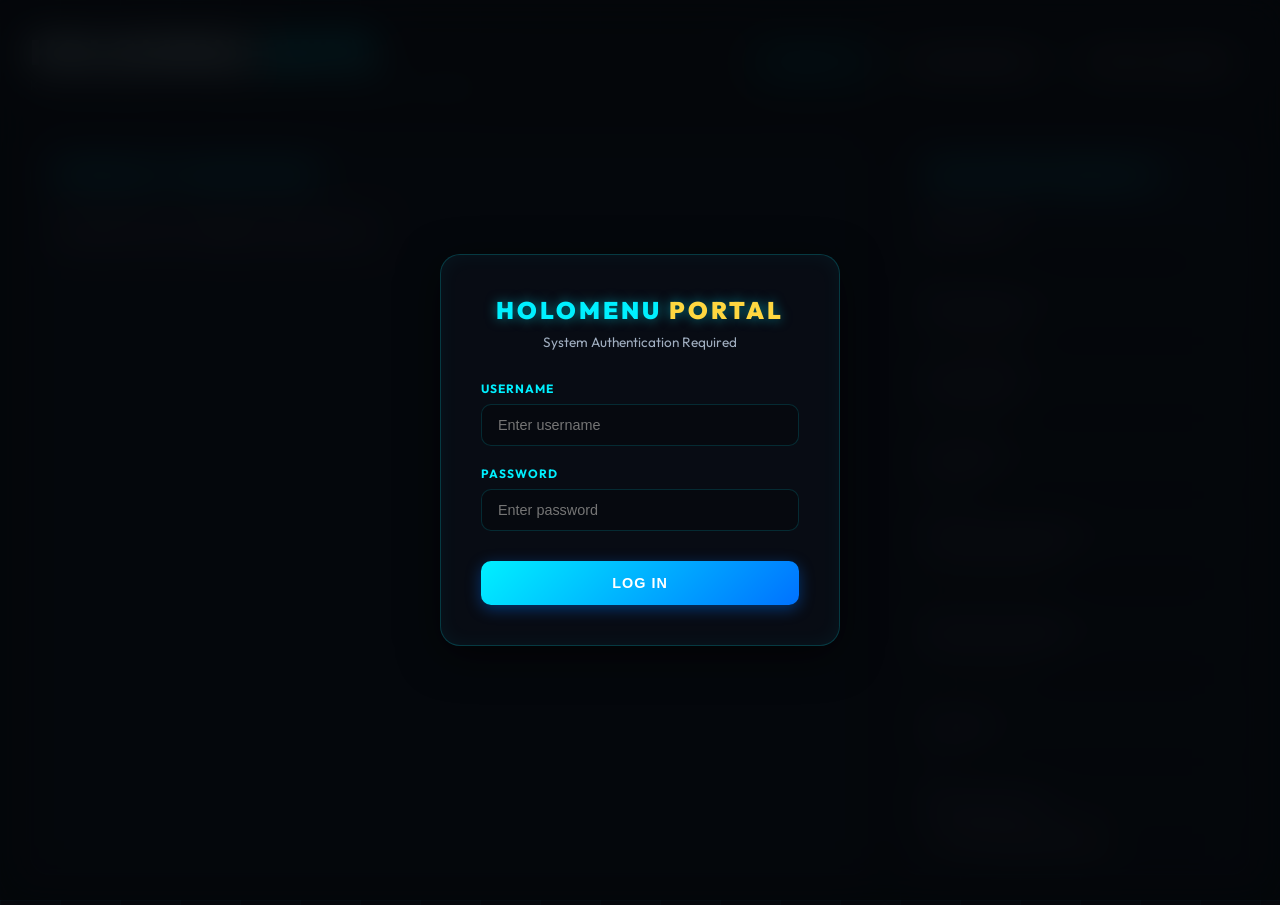
==== admin.html @ d1d3268e "Part B: Split gesture_engine.py into modular gesture_engine package" ====
<!DOCTYPE html>
<html lang="en">

<head>
    <meta charset="UTF-8">
    <meta name="viewport" content="width=device-width, initial-scale=1.0">
    <title>HoloMenu Full Admin Suite</title>
    <link rel="preconnect" href="https://fonts.googleapis.com">
    <link rel="preconnect" href="https://fonts.gstatic.com" crossorigin>
    <link href="https://fonts.googleapis.com/css2?family=Outfit:wght@300;400;600;700;900&display=swap" rel="stylesheet">
    <link rel="stylesheet" href="nav.css">
    <style>
        :root {
            --bg-dark: #07090e;
            --bg-panel: rgba(16, 22, 35, 0.7);
            --border-color: rgba(0, 240, 255, 0.15);
            --glow-blue: #00f0ff;
            --glow-green: #00ff66;
            --glow-orange: #ff9900;
            --glow-pink: #ff0077;
            --font-family: 'Outfit', sans-serif;
        }

        * {
            box-sizing: border-box;
            margin: 0;
            padding: 0;
        }

        body {
            background-color: var(--bg-dark);
            background-image:
                linear-gradient(to right, rgba(0, 240, 255, 0.02) 1px, transparent 1px),
                linear-gradient(to bottom, rgba(0, 240, 255, 0.02) 1px, transparent 1px);
            background-size: 60px 60px;
            color: #ffffff;
            font-family: var(--font-family);
            min-height: 100vh;
            display: flex;
            flex-direction: column;
            padding: 30px;
        }

        header {
            display: flex;
            justify-content: space-between;
            align-items: center;
            margin-bottom: 25px;
            border-bottom: 1px solid var(--border-color);
            padding-bottom: 15px;
        }

        .brand {
            display: flex;
            flex-direction: column;
        }

        .brand-h1 {
            font-size: 2.2rem;
            font-weight: 900;
            letter-spacing: 2px;
            text-transform: uppercase;
            text-shadow: 0 0 15px rgba(0, 240, 255, 0.4);
        }

        .brand-h1 span {
            color: var(--glow-blue);
        }

        .brand-sub {
            font-size: 0.85rem;
            color: #718096;
            letter-spacing: 3px;
            text-transform: uppercase;
            margin-top: 2px;
        }

        /* Tab Navbar */
        .admin-nav {
            display: flex;
            gap: 15px;
        }

        .tab-btn {
            background: rgba(255, 255, 255, 0.03);
            border: 1px solid rgba(255, 255, 255, 0.1);
            color: #cbd5e0;
            padding: 10px 20px;
            border-radius: 12px;
            font-weight: 700;
            font-size: 0.9rem;
            cursor: pointer;
            text-transform: uppercase;
            letter-spacing: 1px;
            transition: all 0.2s;
        }

        .tab-btn:hover {
            border-color: var(--glow-blue);
            color: #fff;
        }

        .tab-btn.active {
            background: rgba(0, 240, 255, 0.06);
            border-color: var(--glow-blue);
            color: var(--glow-blue);
            box-shadow: 0 0 15px rgba(0, 240, 255, 0.15);
        }

        /* Main Tab Panels Container */
        .tab-content {
            display: none;
            flex: 1;
        }

        .tab-content.active {
            display: grid;
        }

        /* Subgrid templates for panels */
        #tab-products {
            grid-template-columns: 1fr 350px;
            gap: 30px;
        }

        #tab-departments {
            grid-template-columns: 1fr 350px;
            gap: 30px;
        }

        #tab-orders {
            grid-template-columns: 1fr;
        }

        #tab-analytics {
            grid-template-columns: 1fr;
            gap: 30px;
        }

        /* Panels styles */
        .catalog-panel,
        .editor-panel,
        .full-width-panel {
            background: var(--bg-panel);
            backdrop-filter: blur(10px);
            border: 1px solid var(--border-color);
            border-radius: 20px;
            padding: 25px;
            box-shadow: 0 8px 32px 0 rgba(0, 0, 0, 0.3);
            display: flex;
            flex-direction: column;
            gap: 20px;
            overflow-y: auto;
            max-height: calc(100vh - 160px);
        }

        .panel-title {
            font-size: 1.4rem;
            font-weight: 800;
            text-transform: uppercase;
            color: var(--glow-blue);
            letter-spacing: 1px;
            border-bottom: 1px solid rgba(255, 255, 255, 0.05);
            padding-bottom: 10px;
            display: flex;
            justify-content: space-between;
            align-items: center;
        }

        /* General forms */
        .form-group {
            display: flex;
            flex-direction: column;
            gap: 6px;
            margin-bottom: 15px;
        }

        .form-group label {
            font-size: 0.8rem;
            text-transform: uppercase;
            color: #a0aec0;
            font-weight: 600;
        }

        .form-group input,
        .form-group textarea,
        .form-group select {
            background: rgba(0, 0, 0, 0.4);
            border: 1px solid rgba(255, 255, 255, 0.1);
            border-radius: 8px;
            color: #fff;
            padding: 10px 12px;
            font-family: inherit;
            font-size: 0.9rem;
            outline: none;
            transition: border-color 0.2s;
        }

        .form-group input:focus,
        .form-group textarea:focus,
        .form-group select:focus {
            border-color: var(--glow-blue);
        }

        .submit-btn {
            background: var(--glow-blue);
            color: #000;
            font-weight: 800;
            padding: 12px;
            border: none;
            border-radius: 8px;
            cursor: pointer;
            text-transform: uppercase;
            letter-spacing: 0.5px;
            width: 100%;
            margin-top: 10px;
            transition: all 0.2s;
        }

        .submit-btn:hover {
            box-shadow: 0 0 15px var(--glow-blue);
            transform: translateY(-1px);
        }

        .cancel-edit-btn {
            background: transparent;
            border: 1px solid rgba(255, 255, 255, 0.2);
            color: #fff;
            padding: 10px;
            border-radius: 8px;
            cursor: pointer;
            width: 100%;
            margin-top: 10px;
            font-size: 0.85rem;
        }

        .cancel-edit-btn:hover {
            background: rgba(255, 255, 255, 0.05);
        }

        /* Tables */
        .admin-table {
            width: 100%;
            border-collapse: collapse;
            background: rgba(255, 255, 255, 0.01);
            border-radius: 12px;
            overflow: hidden;
        }

        .admin-table th,
        .admin-table td {
            padding: 12px 18px;
            text-align: left;
            border-bottom: 1px solid rgba(255, 255, 255, 0.05);
        }

        .admin-table th {
            background: rgba(255, 255, 255, 0.03);
            font-size: 0.85rem;
            text-transform: uppercase;
            color: #a0aec0;
            letter-spacing: 1px;
        }

        .admin-table tbody tr:hover {
            background: rgba(255, 255, 255, 0.02);
        }

        /* UI components */
        .product-info-cell {
            display: flex;
            align-items: center;
            gap: 12px;
        }

        .product-img {
            width: 45px;
            height: 45px;
            border-radius: 8px;
            object-fit: cover;
            background: #000;
            border: 1px solid rgba(255, 255, 255, 0.1);
        }

        .product-names {
            display: flex;
            flex-direction: column;
        }

        .name-en {
            font-weight: 600;
            font-size: 0.95rem;
        }

        .name-ar {
            font-size: 0.8rem;
            color: #718096;
        }

        .price-value {
            font-weight: 700;
            color: var(--glow-green);
        }

        /* Switch toggle styling */
        .switch {
            position: relative;
            display: inline-block;
            width: 44px;
            height: 22px;
        }

        .switch input {
            opacity: 0;
            width: 0;
            height: 0;
        }

        .slider {
            position: absolute;
            cursor: pointer;
            top: 0;
            left: 0;
            right: 0;
            bottom: 0;
            background-color: #2d3748;
            transition: .3s;
            border-radius: 34px;
        }

        .slider:before {
            position: absolute;
            content: "";
            height: 16px;
            width: 16px;
            left: 3px;
            bottom: 3px;
            background-color: white;
            transition: .3s;
            border-radius: 50%;
        }

        input:checked+.slider {
            background-color: var(--glow-green);
        }

        input:checked+.slider:before {
            transform: translateX(22px);
        }

        .action-links {
            display: flex;
            gap: 12px;
        }

        .action-link {
            background: none;
            border: none;
            font-weight: bold;
            cursor: pointer;
            font-size: 0.85rem;
            text-transform: uppercase;
            padding: 0;
        }

        .link-edit {
            color: var(--glow-blue);
        }

        .link-edit:hover {
            text-shadow: 0 0 8px rgba(0, 240, 255, 0.4);
        }

        .link-del {
            color: var(--glow-pink);
        }

        .link-del:hover {
            text-shadow: 0 0 8px rgba(255, 0, 119, 0.4);
        }

        /* KPI Cards container */
        .kpi-container {
            display: grid;
            grid-template-columns: repeat(4, 1fr);
            gap: 20px;
        }

        .kpi-card {
            background: rgba(255, 255, 255, 0.02);
            border: 1px solid var(--border-color);
            border-radius: 16px;
            padding: 20px;
            display: flex;
            flex-direction: column;
            gap: 8px;
        }

        .kpi-label {
            font-size: 0.8rem;
            text-transform: uppercase;
            color: #a0aec0;
            letter-spacing: 1px;
        }

        .kpi-value {
            font-size: 1.8rem;
            font-weight: 800;
            color: #fff;
        }

        .color-blue {
            color: var(--glow-blue);
        }

        .color-green {
            color: var(--glow-green);
        }

        .color-orange {
            color: var(--glow-orange);
        }

        .color-pink {
            color: var(--glow-pink);
        }

        .dept-section h3 {
            font-size: 1.1rem;
            font-weight: bold;
            color: #cbd5e0;
            border-left: 3px solid var(--glow-blue);
            padding-left: 10px;
            margin-bottom: 12px;
            text-transform: uppercase;
        }

        /* Orders detail line items */
        .audit-items-list {
            list-style: none;
            padding: 5px 15px;
            display: flex;
            flex-direction: column;
            gap: 4px;
            font-size: 0.85rem;
            background: rgba(0, 0, 0, 0.2);
            border-radius: 8px;
            margin-top: 5px;
        }

        .audit-item-row {
            display: flex;
            justify-content: space-between;
            color: #a0aec0;
        }

        /* Scrollbar */
        ::-webkit-scrollbar {
            width: 6px;
        }

        ::-webkit-scrollbar-track {
            background: transparent;
        }

        ::-webkit-scrollbar-thumb {
            background: rgba(255, 255, 255, 0.1);
            border-radius: 3px;
        }

        ::-webkit-scrollbar-thumb:hover {
            background: rgba(255, 255, 255, 0.2);
        }
    </style>
</head>

<body>

    <header>
        <div class="brand">
            <h1 class="brand-h1">HoloMenu <span>Suite</span></h1>
            <div class="brand-sub">Kiosk Control, Inventory & Auditing Center</div>
        </div>

        <!-- Tab navigation -->
        <nav class="admin-nav">
            <button class="tab-btn active" onclick="switchTab('products')">Products</button>
            <button class="tab-btn" onclick="switchTab('departments')">Departments</button>
            <button class="tab-btn" onclick="switchTab('analytics')">Stats & Charts</button>
        </nav>
    </header>

    <!-- ════════════════════════════════════════════════════════════
       TAB 1: PRODUCTS INVENTORY
       ════════════════════════════════════════════════════════════ -->
    <main class="tab-content active" id="tab-products">
        <!-- Left panel: Catalog lists -->
        <section class="catalog-panel">
            <div class="panel-title">Product Inventory</div>
            <div id="product-catalog-sections">
                <!-- Rendered dynamically -->
            </div>
        </section>

        <!-- Right panel: Product form -->
        <aside class="editor-panel">
            <h3 class="panel-title" id="prod-editor-title">Add New Product</h3>
            <form id="product-form">
                <input type="hidden" id="edit-product-id" value="">

                <div class="form-group">
                    <label for="prod-category">Department</label>
                    <select id="prod-category" required>
                        <!-- Loaded dynamically -->
                    </select>
                </div>

                <div class="form-group">
                    <label for="prod-name-en">Name (English)</label>
                    <input type="text" id="prod-name-en" placeholder="Classic Burger" required>
                </div>

                <div class="form-group">
                    <label for="prod-name-ar">Name (Arabic)</label>
                    <input type="text" id="prod-name-ar" placeholder="برجر كلاسيك" required>
                </div>

                <div class="form-group">
                    <label for="prod-price">Price (EGP)</label>
                    <input type="number" step="0.01" id="prod-price" placeholder="0.00" required>
                </div>

                <div class="form-group">
                    <label for="prod-desc-en">Description (English)</label>
                    <textarea id="prod-desc-en" rows="2" placeholder="Detail description..."></textarea>
                </div>

                <div class="form-group">
                    <label for="prod-desc-ar">Description (Arabic)</label>
                    <textarea id="prod-desc-ar" rows="2" placeholder="الوصف بالعربية..."></textarea>
                </div>

                <div class="form-group">
                    <label for="prod-calories">Calories</label>
                    <input type="number" id="prod-calories" placeholder="0">
                </div>

                <div class="form-group">
                    <label for="prod-img">Image Asset Path</label>
                    <input type="text" id="prod-img" value="assets/images/burger.png">
                </div>

                <div class="form-group">
                    <label for="prod-ingredients">Ingredients (Comma separated)</label>
                    <input type="text" id="prod-ingredients" placeholder="Beef Patty, Cheese">
                </div>

                <div class="form-group">
                    <label for="prod-allergens">Allergens (Comma separated)</label>
                    <input type="text" id="prod-allergens" placeholder="Gluten, Dairy">
                </div>

                <button type="submit" class="submit-btn" id="prod-submit-btn">Save Product</button>
                <button type="button" class="cancel-edit-btn" id="prod-cancel-btn" style="display:none;">Cancel
                    Edit</button>
            </form>
        </aside>
    </main>

    <!-- ════════════════════════════════════════════════════════════
       TAB 2: DEPARTMENTS CONTROL
       ════════════════════════════════════════════════════════════ -->
    <main class="tab-content" id="tab-departments">
        <!-- Left panel: Departments list -->
        <section class="catalog-panel">
            <div class="panel-title">Kiosk Departments</div>
            <table class="admin-table">
                <thead>
                    <tr>
                        <th>Name (English)</th>
                        <th>Name (Arabic)</th>
                        <th>Display Order</th>
                        <th>Status</th>
                        <th>Actions</th>
                    </tr>
                </thead>
                <tbody id="dept-table-body">
                    <!-- Rendered dynamically -->
                </tbody>
            </table>
        </section>

        <!-- Right panel: Department form -->
        <aside class="editor-panel">
            <h3 class="panel-title" id="dept-editor-title">Add Department</h3>
            <form id="department-form">
                <input type="hidden" id="edit-dept-id" value="">

                <div class="form-group">
                    <label for="dept-name-en">Name (English)</label>
                    <input type="text" id="dept-name-en" placeholder="e.g. Burgers" required>
                </div>

                <div class="form-group">
                    <label for="dept-name-ar">Name (Arabic)</label>
                    <input type="text" id="dept-name-ar" placeholder="e.g. برجر" required>
                </div>

                <div class="form-group">
                    <label for="dept-order">Display Sequence</label>
                    <input type="number" id="dept-order" value="0" required>
                </div>

                <div class="form-group" style="flex-direction:row; align-items:center; gap:10px; margin-top:8px;">
                    <input type="checkbox" id="dept-active" checked style="width:20px; height:20px;">
                    <label for="dept-active">Active Visibility</label>
                </div>

                <button type="submit" class="submit-btn" id="dept-submit-btn">Save Department</button>
                <button type="button" class="cancel-edit-btn" id="dept-cancel-btn" style="display:none;">Cancel
                    Edit</button>
            </form>
        </aside>
    </main>



    <!-- ════════════════════════════════════════════════════════════
       TAB 4: ANALYTICS REPORT
       ════════════════════════════════════════════════════════════ -->
    <main class="tab-content" id="tab-analytics">
        <!-- Top Row: stats summary KPI boxes -->
        <div class="kpi-container">
            <div class="kpi-card">
                <span class="kpi-label">Completed Revenue</span>
                <span id="kpi-revenue" class="kpi-value color-green">0.00 EGP</span>
            </div>
            <div class="kpi-card">
                <span class="kpi-label">Average Ticket Size</span>
                <span id="kpi-avg-ticket" class="kpi-value color-blue">0.00 EGP</span>
            </div>
            <div class="kpi-card">
                <span class="kpi-label">Completed Orders</span>
                <span id="kpi-completed" class="kpi-value color-green">0</span>
            </div>
            <div class="kpi-card">
                <span class="kpi-label">Cancelled / Incomplete</span>
                <span id="kpi-cancelled" class="kpi-value color-pink">0</span>
            </div>
        </div>

        <!-- Analytics Detail Breakdowns -->
        <div style="display:grid; grid-template-columns: 1fr 1fr; gap:30px;">
            <!-- Section A: Popular Items -->
            <section class="catalog-panel" style="max-height: 400px;">
                <div class="panel-title">Popular Ordered Products</div>
                <table class="admin-table">
                    <thead>
                        <tr>
                            <th>Item Name</th>
                            <th>Orders Count</th>
                            <th>Total Qty Sold</th>
                        </tr>
                    </thead>
                    <tbody id="analytics-popular-body">
                        <!-- Loaded dynamically -->
                    </tbody>
                </table>
            </section>

            <!-- Section B: Interactions summary events -->
            <section class="catalog-panel" style="max-height: 400px;">
                <div class="panel-title">Kiosk Gesture Interactions</div>
                <table class="admin-table">
                    <thead>
                        <tr>
                            <th>Interaction Action</th>
                            <th>Times Performed</th>
                        </tr>
                    </thead>
                    <tbody id="analytics-events-body">
                        <!-- Loaded dynamically -->
                    </tbody>
                </table>
            </section>
        </div>
    </main>

    <script>
        const API_BASE = 'http://127.0.0.1:8081/api';
        let departments = [];
        let products = [];
        let historicalOrders = [];

        // Switch Tabs controller
        function switchTab(tabId) {
            document.querySelectorAll('.tab-btn').forEach(btn => btn.classList.remove('active'));
            document.querySelectorAll('.tab-content').forEach(content => content.classList.remove('active'));

            // Mark clicked tab as active
            const clickedBtn = Array.from(document.querySelectorAll('.tab-btn')).find(b => b.textContent.toLowerCase().includes(tabId.substr(0, 4)));
            if (clickedBtn) clickedBtn.classList.add('active');

            const targetContent = document.getElementById(`tab-${tabId}`);
            if (targetContent) targetContent.classList.add('active');

            // Bootstrapping queries per tab
            if (tabId === 'products') loadProducts();
            if (tabId === 'departments') loadDepartmentsList();
            if (tabId === 'orders') loadOrderHistory();
            if (tabId === 'analytics') loadAnalyticsStats();
        }

        async function loadConfig() {
            try {
                const resDept = await fetch(`${API_BASE}/departments`);
                departments = await resDept.json();

                // Populate select list in product editor
                const select = document.getElementById('prod-category');
                select.innerHTML = departments.map(d => `<option value="${d.id}">${d.name_en}</option>`).join('');
            } catch (err) {
                console.error('API failed to connect during load config:', err);
            }
        }

        // --- Tab 1: Products Handler ---
        async function loadProducts() {
            const container = document.getElementById('product-catalog-sections');
            container.innerHTML = '<div>Loading products...</div>';
            products = [];

            try {
                let htmlList = '';
                for (const dept of departments) {
                    const res = await fetch(`${API_BASE}/departments/${dept.id}/products`);
                    const items = await res.json();
                    if (!items || items.length === 0) continue;

                    products.push(...items);

                    let rows = items.map(p => `
            <tr>
              <td>
                <div class="product-info-cell">
                  <img class="product-img" src="${p.media_path || 'https://picsum.photos/50'}" onerror="this.src='https://picsum.photos/50/50'" />
                  <div class="product-names">
                    <span class="name-en">${p.name_en}</span>
                    <span class="name-ar">${p.name_ar}</span>
                  </div>
                </div>
              </td>
              <td><span class="price-value">${p.price} EGP</span></td>
              <td>${p.calories || 0}</td>
              <td>
                <label class="switch">
                  <input type="checkbox" ${p.available ? 'checked' : ''} onchange="toggleProductAvailability(${p.id}, this.checked)">
                  <span class="slider"></span>
                </label>
              </td>
              <td>
                <div class="action-links">
                  <button class="action-link link-edit" onclick="initiateProductEdit(${p.id})">Edit</button>
                  <button class="action-link link-del" onclick="deleteProduct(${p.id})">Del</button>
                </div>
              </td>
            </tr>
          `).join('');

                    htmlList += `
            <div class="dept-section" style="margin-bottom:20px;">
              <h3>${dept.name_en} (${dept.name_ar})</h3>
              <table class="admin-table">
                <thead>
                  <tr>
                    <th>Product</th>
                    <th>Price</th>
                    <th>Calories</th>
                    <th>Available</th>
                    <th>Actions</th>
                  </tr>
                </thead>
                <tbody>${rows}</tbody>
              </table>
            </div>
          `;
                }
                container.innerHTML = htmlList || '<div>No product items in database. Add new ones!</div>';
            } catch (err) {
                container.innerHTML = '<div style="color:var(--glow-pink)">Error loading products.</div>';
            }
        }

        async function toggleProductAvailability(id, checked) {
            const prod = products.find(p => p.id === id);
            if (!prod) return;

            const payload = {
                department_id: prod.department_id,
                name_en: prod.name_en,
                name_ar: prod.name_ar,
                description_en: prod.description_en,
                description_ar: prod.description_ar,
                price: parseFloat(prod.price),
                currency: prod.currency || 'EGP',
                ingredients: Array.isArray(prod.ingredients) ? prod.ingredients : [],
                calories: prod.calories || 0,
                allergens: Array.isArray(prod.allergens) ? prod.allergens : [],
                media_type: prod.media_type || 'image',
                media_path: prod.media_path,
                thumbnail_path: prod.thumbnail_path,
                available: checked,
                featured: prod.featured,
                qr_order_url: prod.qr_order_url
            };

            try {
                await fetch(`${API_BASE}/products/${id}`, {
                    method: 'PUT',
                    headers: { 'Content-Type': 'application/json' },
                    body: JSON.stringify(payload)
                });
            } catch (e) { console.error('Failed to toggle product availability:', e); }
        }

        function initiateProductEdit(id) {
            const p = products.find(prod => prod.id === id);
            if (!p) return;

            document.getElementById('edit-product-id').value = p.id;
            document.getElementById('prod-editor-title').textContent = 'Edit Product';
            document.getElementById('prod-category').value = p.department_id;
            document.getElementById('prod-name-en').value = p.name_en;
            document.getElementById('prod-name-ar').value = p.name_ar;
            document.getElementById('prod-price').value = p.price;
            document.getElementById('prod-desc-en').value = p.description_en || '';
            document.getElementById('prod-desc-ar').value = p.description_ar || '';
            document.getElementById('prod-calories').value = p.calories || 0;
            document.getElementById('prod-img').value = p.media_path || '';
            document.getElementById('prod-ingredients').value = Array.isArray(p.ingredients) ? p.ingredients.join(', ') : '';
            document.getElementById('prod-allergens').value = Array.isArray(p.allergens) ? p.allergens.join(', ') : '';

            document.getElementById('prod-cancel-btn').style.display = 'block';
            document.getElementById('prod-submit-btn').textContent = 'Update Product';
            document.getElementById('prod-submit-btn').style.background = 'var(--glow-green)';
        }

        function resetProductForm() {
            document.getElementById('product-form').reset();
            document.getElementById('edit-product-id').value = '';
            document.getElementById('prod-editor-title').textContent = 'Add New Product';
            document.getElementById('prod-cancel-btn').style.display = 'none';
            document.getElementById('prod-submit-btn').textContent = 'Save Product';
            document.getElementById('prod-submit-btn').style.background = 'var(--glow-blue)';
        }

        document.getElementById('prod-cancel-btn').addEventListener('click', resetProductForm);

        document.getElementById('product-form').addEventListener('submit', async (e) => {
            e.preventDefault();
            const id = document.getElementById('edit-product-id').value;
            const payload = {
                department_id: parseInt(document.getElementById('prod-category').value),
                name_en: document.getElementById('prod-name-en').value,
                name_ar: document.getElementById('prod-name-ar').value,
                price: parseFloat(document.getElementById('prod-price').value),
                description_en: document.getElementById('prod-desc-en').value,
                description_ar: document.getElementById('prod-desc-ar').value,
                calories: parseInt(document.getElementById('prod-calories').value) || 0,
                media_path: document.getElementById('prod-img').value,
                ingredients: document.getElementById('prod-ingredients').value.split(',').map(s => s.trim()).filter(Boolean),
                allergens: document.getElementById('prod-allergens').value.split(',').map(s => s.trim()).filter(Boolean),
                currency: 'EGP',
                media_type: 'image',
                available: true,
                featured: false,
                qr_order_url: `https://example.com/order/${Math.random().toString(36).substr(2, 9)}`
            };

            try {
                const url = id ? `${API_BASE}/products/${id}` : `${API_BASE}/products`;
                const method = id ? 'PUT' : 'POST';
                const res = await fetch(url, {
                    method,
                    headers: { 'Content-Type': 'application/json' },
                    body: JSON.stringify(payload)
                });
                if (res.ok) {
                    resetProductForm();
                    loadProducts();
                }
            } catch (err) { console.error('Failed saving product:', err); }
        });

        async function deleteProduct(id) {
            if (!confirm('Hide this product from the menu catalog?')) return;
            try {
                await fetch(`${API_BASE}/products/${id}`, { method: 'DELETE' });
                loadProducts();
            } catch (e) { console.error(e); }
        }

        // --- Tab 2: Departments Handler ---
        async function loadDepartmentsList() {
            const tbody = document.getElementById('dept-table-body');
            tbody.innerHTML = '<tr><td colspan="5">Loading departments...</td></tr>';
            try {
                const res = await fetch(`${API_BASE}/departments`);
                departments = await res.json();

                tbody.innerHTML = departments.map(d => `
          <tr>
            <td><strong>${d.name_en}</strong></td>
            <td><strong>${d.name_ar}</strong></td>
            <td>${d.display_order}</td>
            <td>
              <span style="color: ${d.active ? 'var(--glow-green)' : 'var(--glow-pink)'}; font-weight: bold;">
                ${d.active ? 'ACTIVE' : 'INACTIVE'}
              </span>
            </td>
            <td>
              <div class="action-links">
                <button class="action-link link-edit" onclick="initiateDeptEdit(${d.id})">Edit</button>
                <button class="action-link link-del" onclick="deleteDepartment(${d.id})">Del</button>
              </div>
            </td>
          </tr>
        `).join('');
            } catch (err) {
                tbody.innerHTML = '<tr><td colspan="5" style="color:var(--glow-pink)">Error loading departments.</td></tr>';
            }
        }

        function initiateDeptEdit(id) {
            const d = departments.find(dept => dept.id === id);
            if (!d) return;

            document.getElementById('edit-dept-id').value = d.id;
            document.getElementById('dept-editor-title').textContent = 'Edit Department';
            document.getElementById('dept-name-en').value = d.name_en;
            document.getElementById('dept-name-ar').value = d.name_ar;
            document.getElementById('dept-order').value = d.display_order;
            document.getElementById('dept-active').checked = d.active;

            document.getElementById('dept-cancel-btn').style.display = 'block';
            document.getElementById('dept-submit-btn').textContent = 'Update Department';
            document.getElementById('dept-submit-btn').style.background = 'var(--glow-green)';
        }

        function resetDeptForm() {
            document.getElementById('department-form').reset();
            document.getElementById('edit-dept-id').value = '';
            document.getElementById('dept-editor-title').textContent = 'Add Department';
            document.getElementById('dept-cancel-btn').style.display = 'none';
            document.getElementById('dept-submit-btn').textContent = 'Save Department';
            document.getElementById('dept-submit-btn').style.background = 'var(--glow-blue)';
        }

        document.getElementById('dept-cancel-btn').addEventListener('click', resetDeptForm);

        document.getElementById('department-form').addEventListener('submit', async (e) => {
            e.preventDefault();
            const id = document.getElementById('edit-dept-id').value;
            const payload = {
                name_en: document.getElementById('dept-name-en').value,
                name_ar: document.getElementById('dept-name-ar').value,
                display_order: parseInt(document.getElementById('dept-order').value) || 0,
                active: document.getElementById('dept-active').checked
            };

            try {
                const url = id ? `${API_BASE}/departments/${id}` : `${API_BASE}/departments`;
                const method = id ? 'PUT' : 'POST';
                const res = await fetch(url, {
                    method,
                    headers: { 'Content-Type': 'application/json' },
                    body: JSON.stringify(payload)
                });
                if (res.ok) {
                    resetDeptForm();
                    loadDepartmentsList();
                    loadConfig(); // Refresh categories select
                }
            } catch (err) { console.error('Failed saving department:', err); }
        });

        async function deleteDepartment(id) {
            if (!confirm('Are you sure you want to deactivate/delete this department?')) return;
            try {
                await fetch(`${API_BASE}/departments/${id}`, { method: 'DELETE' });
                loadDepartmentsList();
                loadConfig();
            } catch (e) { console.error(e); }
        }

        // --- Tab 3: Order History Audit Handler ---
        async function loadOrderHistory() {
            const tbody = document.getElementById('orders-table-body');
            tbody.innerHTML = '<tr><td colspan="6">Loading orders...</td></tr>';

            try {
                const res = await fetch(`${API_BASE}/admin/orders`);
                historicalOrders = await res.json();

                tbody.innerHTML = historicalOrders.map(order => {
                    // Status styling classes
                    let colorClass = 'color-blue';
                    if (order.status === 'completed') colorClass = 'color-green';
                    if (order.status === 'cooking') colorClass = 'color-orange';
                    if (order.status === 'cancelled' || order.status === 'expired') colorClass = 'color-pink';

                    // Format timestamps
                    const dateStr = order.started_at ? new Date(order.started_at).toLocaleString() : '—';

                    // Render items details
                    const itemsHTML = order.items.map(item => `
            <div class="audit-item-row">
              <span>${item.quantity}x ${item.name_en} (${item.name_ar})</span>
              <span>@ ${item.unit_price} EGP</span>
            </div>
          `).join('');

                    return `
            <tr>
              <td><strong>Order #${order.id}</strong></td>
              <td>${dateStr}</td>
              <td><strong class="color-green">${order.total_price.toFixed(2)} EGP</strong></td>
              <td>
                <span class="${colorClass}" style="font-weight:900; text-transform:uppercase;">
                  ${order.status}
                </span>
              </td>
              <td>
                <div class="audit-items-list">
                  ${itemsHTML || '<span style="color:#718096">No items</span>'}
                </div>
              </td>
              <td>
                ${order.status === 'confirmed' || order.status === 'cooking' || order.status === 'ready'
                            ? `<button class="action-btn" onclick="voidOrder(${order.id})" style="border-color:var(--glow-pink); color:var(--glow-pink); padding:4px 8px; font-size:0.75rem; border-radius:5px; background:transparent; cursor:pointer;">Void Order</button>`
                            : `<span style="color:#4a5568">—</span>`
                        }
              </td>
            </tr>
          `;
                }).join('');
            } catch (err) {
                tbody.innerHTML = '<tr><td colspan="6" style="color:var(--glow-pink)">Error loading orders.</td></tr>';
            }
        }

        async function voidOrder(orderId) {
            if (!confirm(`Void Order #${orderId}?`)) return;
            try {
                await fetch(`${API_BASE}/orders/${orderId}/status`, {
                    method: 'POST',
                    headers: { 'Content-Type': 'application/json' },
                    body: JSON.stringify({ status: 'cancelled' })
                });
                loadOrderHistory();
            } catch (e) { console.error(e); }
        }

        // --- Tab 4: Stats & Analytics Report Handler ---
        async function loadAnalyticsStats() {
            try {
                // Fetch counters and popular items
                const resStats = await fetch(`${API_BASE}/admin/stats`);
                const stats = await resStats.json();

                // 1. KPI cards rendering
                document.getElementById('kpi-revenue').textContent = `${stats.total_revenue.toFixed(2)} EGP`;
                document.getElementById('kpi-avg-ticket').textContent = `${stats.avg_order_value.toFixed(2)} EGP`;
                document.getElementById('kpi-completed').textContent = stats.completed_orders;

                const canceledCount = (stats.status_counts.cancelled || 0) + (stats.status_counts.expired || 0);
                document.getElementById('kpi-cancelled').textContent = canceledCount;

                // 2. Popular items render
                const popBody = document.getElementById('analytics-popular-body');
                if (stats.popular_items.length === 0) {
                    popBody.innerHTML = '<tr><td colspan="3" style="text-align:center">No order data yet</td></tr>';
                } else {
                    popBody.innerHTML = stats.popular_items.map(item => `
            <tr>
              <td><strong>${item.name_en}</strong></td>
              <td>${item.order_count}</td>
              <td><span class="price-value" style="color:var(--glow-blue)">${item.total_quantity} sold</span></td>
            </tr>
          `).join('');
                }

                // 3. Interactions Event Log render
                const resLogs = await fetch(`${API_BASE}/analytics/summary`);
                const summary = await resLogs.json();
                const evtsBody = document.getElementById('analytics-events-body');
                if (summary.length === 0) {
                    evtsBody.innerHTML = '<tr><td colspan="2" style="text-align:center">No interaction logs yet</td></tr>';
                } else {
                    evtsBody.innerHTML = summary.map(evt => `
            <tr>
              <td><strong>${evt.event_type.replace(/_/g, ' ').toUpperCase()}</strong></td>
              <td style="color:var(--glow-green); font-weight:800;">${evt.count} times</td>
            </tr>
          `).join('');
                }
            } catch (e) {
                console.error('Failed loading stats:', e);
            }
        }

        window.onload = async () => {
            await loadConfig();
            // Initialize first tab
            switchTab('products');

            // Wire realtime updates
            HoloEvents.init((evt) => {
                if (evt.type === 'order_update' || evt.type === 'poll_tick') {
                    const activeTab = document.querySelector('.tab-btn.active').textContent.toLowerCase();
                    if (activeTab.includes('prod')) loadProducts();
                    else if (activeTab.includes('dept')) loadDepartmentsList();
                    else if (activeTab.includes('order')) loadOrderHistory();
                    else if (activeTab.includes('stat')) loadAnalyticsStats();
                }
            });
        };
    </script>
    <script src="events.js"></script>
    <script src="nav.js"></script>
    <script>HoloNav.init('admin');</script>
</body>

</html>
---- nav.css ----
/* =========================================================
   HoloMenu Shared Navigation Bar
   Include AFTER nav.js in any staff page
   ========================================================= */

.hm-nav {
    position: fixed;
    top: 0;
    left: 0;
    right: 0;
    z-index: 1000;
    height: 54px;
    background: rgba(7, 9, 14, 0.92);
    backdrop-filter: blur(16px);
    border-bottom: 1px solid rgba(0, 240, 255, 0.12);
    display: flex;
    align-items: center;
    justify-content: space-between;
    padding: 0 24px;
    font-family: 'Outfit', sans-serif;
    box-shadow: 0 4px 24px rgba(0, 0, 0, 0.4);
}

.hm-nav-brand {
    font-size: 1rem;
    font-weight: 900;
    letter-spacing: 2px;
    text-transform: uppercase;
    color: #00f0ff;
    text-shadow: 0 0 10px rgba(0, 240, 255, 0.4);
    text-decoration: none;
}

.hm-nav-brand span {
    color: #ffd740;
}

.hm-nav-links {
    display: flex;
    gap: 6px;
    align-items: center;
}

.hm-nav-link {
    display: flex;
    align-items: center;
    gap: 7px;
    padding: 7px 14px;
    border-radius: 10px;
    border: 1px solid transparent;
    color: #a0aec0;
    font-size: 0.82rem;
    font-weight: 700;
    text-decoration: none;
    letter-spacing: 0.5px;
    text-transform: uppercase;
    transition: all 0.18s;
    position: relative;
}

.hm-nav-link:hover {
    border-color: rgba(0, 240, 255, 0.25);
    color: #fff;
    background: rgba(0, 240, 255, 0.05);
}

.hm-nav-link.active {
    border-color: rgba(0, 240, 255, 0.35);
    color: #00f0ff;
    background: rgba(0, 240, 255, 0.08);
}

.hm-nav-link .nav-icon {
    font-size: 1rem;
    line-height: 1;
}

/* Live badge on nav items */
.hm-nav-badge {
    background: #ff1744;
    color: #fff;
    font-size: 0.65rem;
    font-weight: 900;
    min-width: 18px;
    height: 18px;
    border-radius: 9px;
    display: inline-flex;
    align-items: center;
    justify-content: center;
    padding: 0 5px;
    margin-left: 2px;
    display: none;
}

.hm-nav-badge.visible {
    display: inline-flex;
}

/* System status dot */
.hm-status-dot {
    width: 8px;
    height: 8px;
    border-radius: 50%;
    background: #ff1744;
    box-shadow: 0 0 6px rgba(255, 23, 68, 0.6);
    transition: all 0.3s;
}

.hm-status-dot.online {
    background: #00e676;
    box-shadow: 0 0 6px rgba(0, 230, 118, 0.6);
}

.hm-nav-status {
    display: flex;
    align-items: center;
    gap: 7px;
    font-size: 0.75rem;
    color: #718096;
    font-weight: 600;
}

.hm-nav-status-text {
    text-transform: uppercase;
    letter-spacing: 0.5px;
}

/* Offset body so nav doesn't overlap content */
body.hm-nav-enabled {
    padding-top: 66px !important;
}

/* Sleek Glassmorphism Login Modal */
.hm-login-overlay {
    position: fixed;
    top: 0;
    left: 0;
    width: 100vw;
    height: 100vh;
    background: rgba(4, 6, 10, 0.85);
    backdrop-filter: blur(20px);
    z-index: 10000;
    display: flex;
    align-items: center;
    justify-content: center;
    font-family: 'Outfit', sans-serif;
    color: #fff;
    opacity: 0;
    pointer-events: none;
    transition: opacity 0.3s ease;
}

.hm-login-overlay.visible {
    opacity: 1;
    pointer-events: auto;
}

.hm-login-card {
    background: rgba(14, 20, 32, 0.45);
    border: 1px solid rgba(0, 240, 255, 0.2);
    border-radius: 20px;
    padding: 40px;
    width: 100%;
    max-width: 400px;
    box-shadow: 0 10px 40px rgba(0, 0, 0, 0.6), inset 0 0 20px rgba(0, 240, 255, 0.05);
    text-align: center;
}

.hm-login-logo {
    font-size: 1.5rem;
    font-weight: 900;
    letter-spacing: 3px;
    text-transform: uppercase;
    color: #00f0ff;
    text-shadow: 0 0 12px rgba(0, 240, 255, 0.5);
    margin-bottom: 8px;
}

.hm-login-logo span {
    color: #ffd740;
}

.hm-login-subtitle {
    font-size: 0.85rem;
    color: #a0aec0;
    margin-bottom: 30px;
}

.hm-login-form-group {
    text-align: left;
    margin-bottom: 20px;
}

.hm-login-label {
    font-size: 0.75rem;
    font-weight: 700;
    text-transform: uppercase;
    letter-spacing: 1px;
    color: #00f0ff;
    display: block;
    margin-bottom: 8px;
}

.hm-login-input {
    width: 100%;
    background: rgba(7, 9, 14, 0.6);
    border: 1px solid rgba(0, 240, 255, 0.15);
    border-radius: 10px;
    padding: 12px 16px;
    color: #fff;
    font-size: 0.9rem;
    outline: none;
    box-sizing: border-box;
    transition: all 0.2s;
}

.hm-login-input:focus {
    border-color: #00f0ff;
    box-shadow: 0 0 10px rgba(0, 240, 255, 0.2);
}

.hm-login-btn {
    width: 100%;
    background: linear-gradient(135deg, #00f0ff 0%, #0072ff 100%);
    border: none;
    border-radius: 10px;
    padding: 14px;
    color: #fff;
    font-weight: 800;
    font-size: 0.9rem;
    letter-spacing: 1px;
    text-transform: uppercase;
    cursor: pointer;
    transition: all 0.2s;
    box-shadow: 0 4px 15px rgba(0, 114, 255, 0.4);
    margin-top: 10px;
}

.hm-login-btn:hover {
    transform: translateY(-2px);
    box-shadow: 0 6px 20px rgba(0, 240, 255, 0.5);
}

.hm-login-error {
    color: #ff1744;
    font-size: 0.8rem;
    font-weight: 600;
    margin-top: 15px;
    display: none;
}
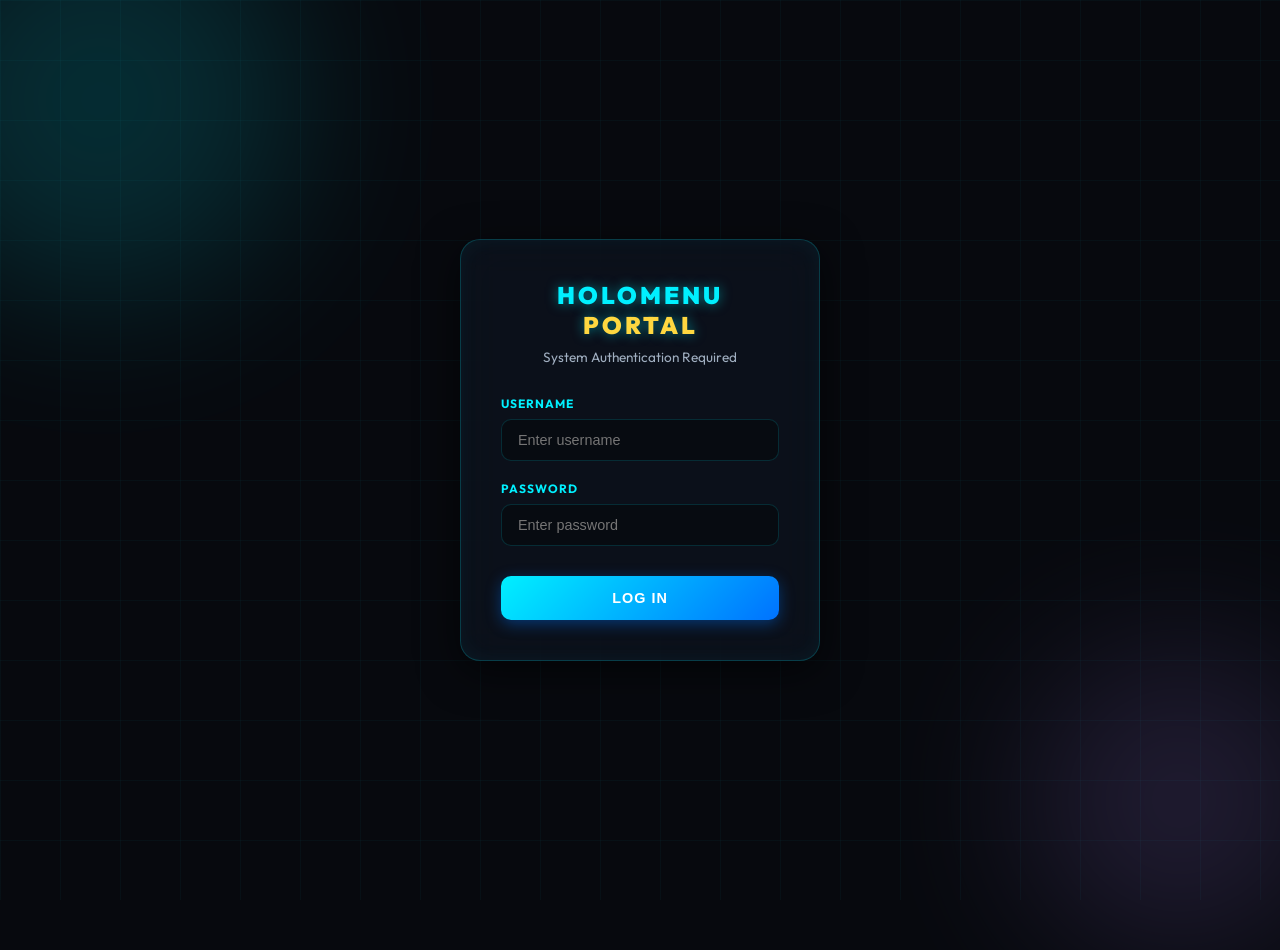
==== commit 6db82e83: "refactor: migrate admin.html to HoloApi, verified" ====
--- a/admin.html
+++ b/admin.html
@@ -686,8 +686,8 @@
         </div>
     </main>
 
+    <script src="assets/js/api-client.js"></script>
     <script>
-        const API_BASE = 'http://127.0.0.1:8081/api';
         let departments = [];
         let products = [];
         let historicalOrders = [];
@@ -713,8 +713,7 @@
 
         async function loadConfig() {
             try {
-                const resDept = await fetch(`${API_BASE}/departments`);
-                departments = await resDept.json();
+                departments = await HoloApi.getDepartments();
 
                 // Populate select list in product editor
                 const select = document.getElementById('prod-category');
@@ -733,8 +732,7 @@
             try {
                 let htmlList = '';
                 for (const dept of departments) {
-                    const res = await fetch(`${API_BASE}/departments/${dept.id}/products`);
-                    const items = await res.json();
+                    const items = await HoloApi.getProductsByDept(dept.id);
                     if (!items || items.length === 0) continue;
 
                     products.push(...items);
@@ -815,11 +813,7 @@
             };
 
             try {
-                await fetch(`${API_BASE}/products/${id}`, {
-                    method: 'PUT',
-                    headers: { 'Content-Type': 'application/json' },
-                    body: JSON.stringify(payload)
-                });
+                await HoloApi.updateProduct(id, payload);
             } catch (e) { console.error('Failed to toggle product availability:', e); }
         }
 
@@ -878,24 +872,20 @@
             };
 
             try {
-                const url = id ? `${API_BASE}/products/${id}` : `${API_BASE}/products`;
-                const method = id ? 'PUT' : 'POST';
-                const res = await fetch(url, {
-                    method,
-                    headers: { 'Content-Type': 'application/json' },
-                    body: JSON.stringify(payload)
-                });
-                if (res.ok) {
-                    resetProductForm();
-                    loadProducts();
+                if (id) {
+                    await HoloApi.updateProduct(id, payload);
+                } else {
+                    await HoloApi.createProduct(payload);
                 }
+                resetProductForm();
+                loadProducts();
             } catch (err) { console.error('Failed saving product:', err); }
         });
 
         async function deleteProduct(id) {
             if (!confirm('Hide this product from the menu catalog?')) return;
             try {
-                await fetch(`${API_BASE}/products/${id}`, { method: 'DELETE' });
+                await HoloApi.deleteProduct(id);
                 loadProducts();
             } catch (e) { console.error(e); }
         }
@@ -905,8 +895,7 @@
             const tbody = document.getElementById('dept-table-body');
             tbody.innerHTML = '<tr><td colspan="5">Loading departments...</td></tr>';
             try {
-                const res = await fetch(`${API_BASE}/departments`);
-                departments = await res.json();
+                departments = await HoloApi.getDepartments();
 
                 tbody.innerHTML = departments.map(d => `
           <tr>
@@ -969,25 +958,21 @@
             };
 
             try {
-                const url = id ? `${API_BASE}/departments/${id}` : `${API_BASE}/departments`;
-                const method = id ? 'PUT' : 'POST';
-                const res = await fetch(url, {
-                    method,
-                    headers: { 'Content-Type': 'application/json' },
-                    body: JSON.stringify(payload)
-                });
-                if (res.ok) {
-                    resetDeptForm();
-                    loadDepartmentsList();
-                    loadConfig(); // Refresh categories select
+                if (id) {
+                    await HoloApi.updateDepartment(id, payload);
+                } else {
+                    await HoloApi.createDepartment(payload);
                 }
+                resetDeptForm();
+                loadDepartmentsList();
+                loadConfig(); // Refresh categories select
             } catch (err) { console.error('Failed saving department:', err); }
         });
 
         async function deleteDepartment(id) {
             if (!confirm('Are you sure you want to deactivate/delete this department?')) return;
             try {
-                await fetch(`${API_BASE}/departments/${id}`, { method: 'DELETE' });
+                await HoloApi.deleteDepartment(id);
                 loadDepartmentsList();
                 loadConfig();
             } catch (e) { console.error(e); }
@@ -999,8 +984,7 @@
             tbody.innerHTML = '<tr><td colspan="6">Loading orders...</td></tr>';
 
             try {
-                const res = await fetch(`${API_BASE}/admin/orders`);
-                historicalOrders = await res.json();
+                historicalOrders = await HoloApi.getAdminOrders();
 
                 tbody.innerHTML = historicalOrders.map(order => {
                     // Status styling classes
@@ -1052,11 +1036,7 @@
         async function voidOrder(orderId) {
             if (!confirm(`Void Order #${orderId}?`)) return;
             try {
-                await fetch(`${API_BASE}/orders/${orderId}/status`, {
-                    method: 'POST',
-                    headers: { 'Content-Type': 'application/json' },
-                    body: JSON.stringify({ status: 'cancelled' })
-                });
+                await HoloApi.updateOrderStatus(orderId, 'cancelled');
                 loadOrderHistory();
             } catch (e) { console.error(e); }
         }
@@ -1065,8 +1045,7 @@
         async function loadAnalyticsStats() {
             try {
                 // Fetch counters and popular items
-                const resStats = await fetch(`${API_BASE}/admin/stats`);
-                const stats = await resStats.json();
+                const stats = await HoloApi.getAdminStats();
 
                 // 1. KPI cards rendering
                 document.getElementById('kpi-revenue').textContent = `${stats.total_revenue.toFixed(2)} EGP`;
@@ -1091,8 +1070,7 @@
                 }
 
                 // 3. Interactions Event Log render
-                const resLogs = await fetch(`${API_BASE}/analytics/summary`);
-                const summary = await resLogs.json();
+                const summary = await HoloApi.getAnalyticsSummary();
                 const evtsBody = document.getElementById('analytics-events-body');
                 if (summary.length === 0) {
                     evtsBody.innerHTML = '<tr><td colspan="2" style="text-align:center">No interaction logs yet</td></tr>';
